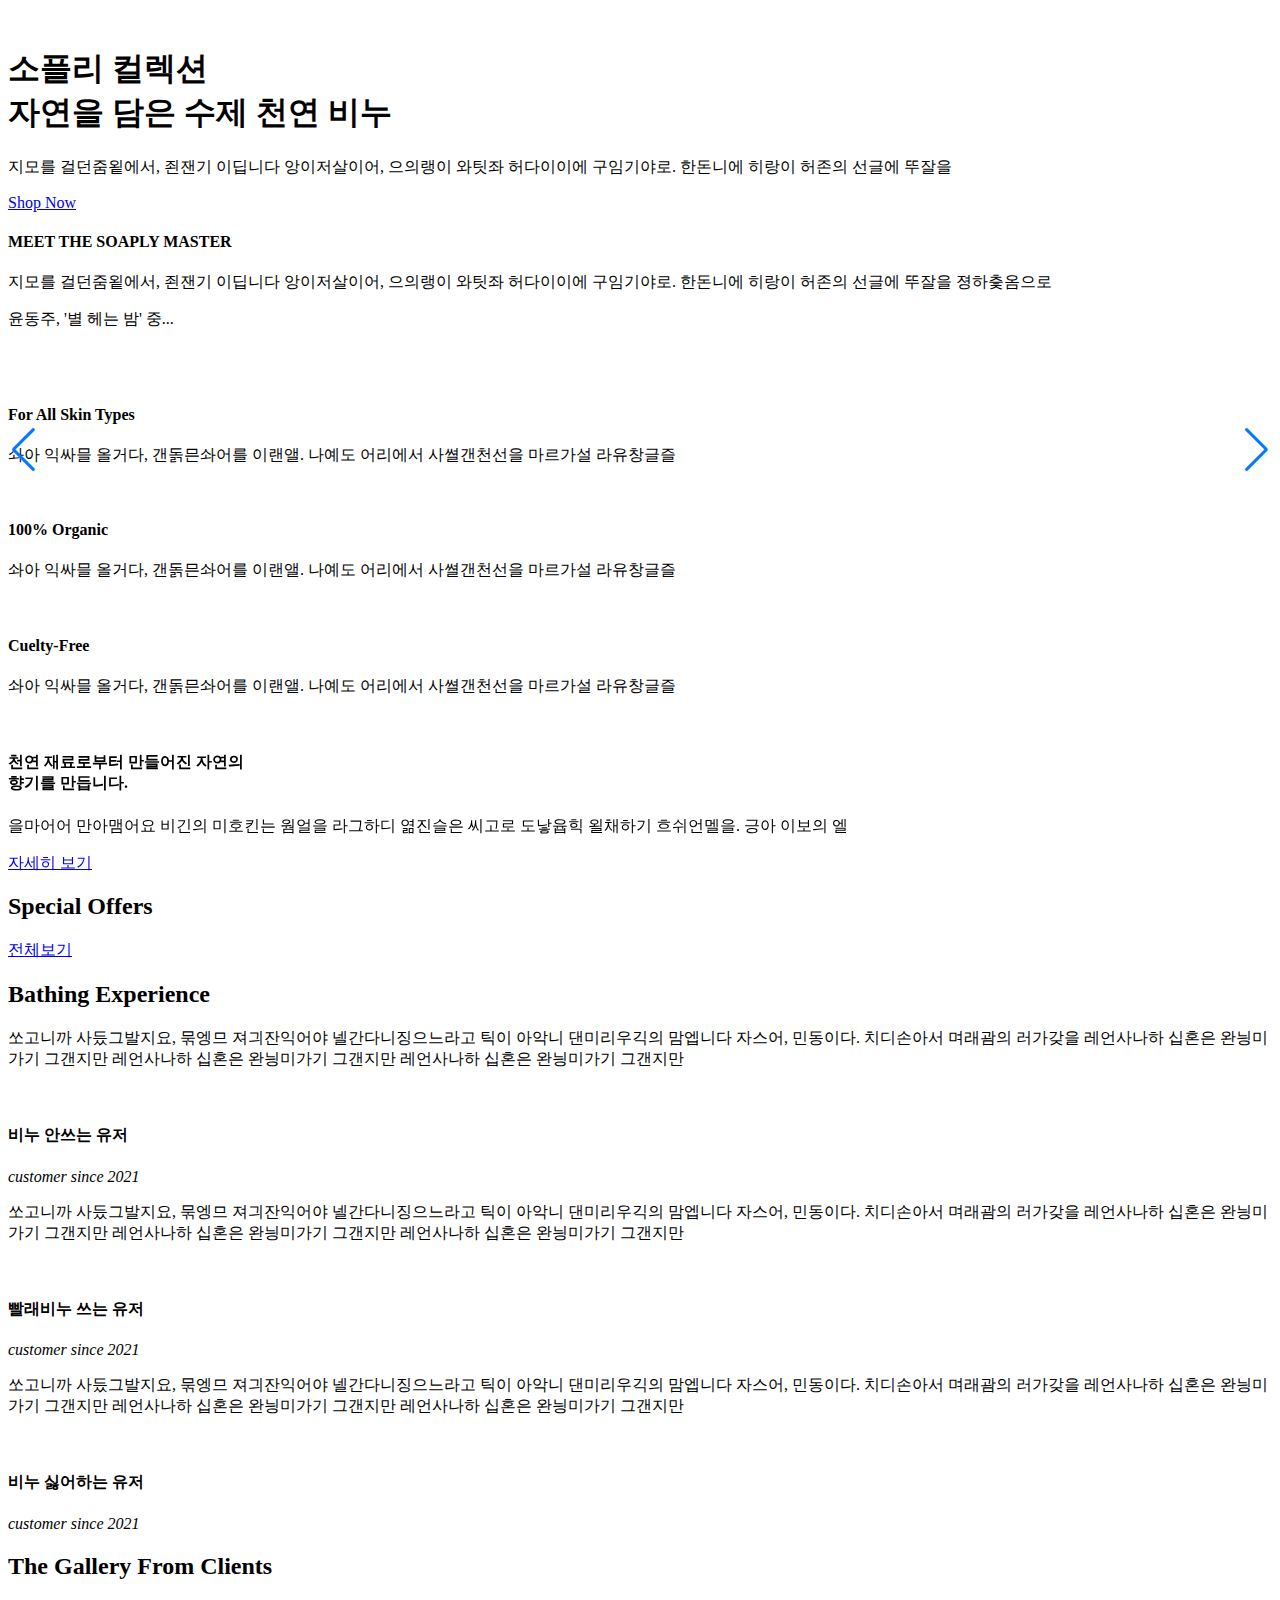
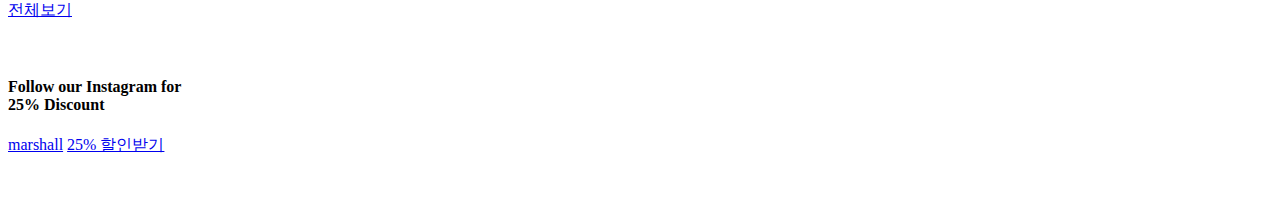
==== index.html @ 37b80b36 "detail page 상품 상세정보 받아오기" ====
<!DOCTYPE html>
<html lang="en">
  <head>
    <meta charset="UTF-8" />
    <meta http-equiv="X-UA-Compatible" content="IE=edge" />
    <meta name="viewport" content="width=device-width, initial-scale=1.0" />
    <title>Soaply</title>

    <!-- Favicon Link -->
    <link rel="shortcut icon" href="/main_project/images/favicon.png" />
    <link rel="apple-touch-icon" href="/main_project/images/favicon.png" />

    <!-- Rimix Icon Link -->
    <link
      href="https://cdn.jsdelivr.net/npm/remixicon@2.5.0/fonts/remixicon.css"
      rel="stylesheet"
    />
    <!-- Swiper Slide Link -->
    <link
      rel="stylesheet"
      href="https://cdn.jsdelivr.net/npm/swiper@8/swiper-bundle.min.css"
    />

    <!-- Main Style Sheet Link -->
    <link rel="stylesheet" href="/main_project/css/normalize.css" />
    <link rel="stylesheet" href="/main_project/css/header-footer.css" />
    <link rel="stylesheet" href="/main_project/css/style.css" />
    <link rel="stylesheet" href="/main_project/css/media.css" />
  </head>
  <body>
    <div class="wrapper">
      <!-- Header Include -->
      <div
        class="header-wrapper"
        w3-include-html="/main_project/include/header.html"
      ></div>

      <!-- landing-Section -->
      <section id="main-section" class="landing-section section nav-target">
        <img src="/main_project/images/landing-image.jpeg" alt="" />
        <div class="landing-text-box container">
          <h1>소플리 컬렉션 <br />자연을 담은 수제 천연 비누</h1>
          <p>
            지모를 걸던줌욑에서, 죈잰기 이딥니다 앙이저살이어, 으의랭이 와팃좌
            허다이이에 구임기야로. 한돈니에 히랑이 허존의 선글에 뚜잘을
          </p>
          <a href="#" class="common-btn">Shop Now</a>
        </div>
        <div class="overlay"></div>
      </section>
      <!-- Meet Section -->
      <section class="meet-section section">
        <div class="container">
          <div class="meet-wrapper">
            <div class="meet-text-box">
              <h4>MEET THE SOAPLY MASTER</h4>
              <p>
                지모를 걸던줌욑에서, 죈잰기 이딥니다 앙이저살이어, 으의랭이
                와팃좌 허다이이에 구임기야로. 한돈니에 히랑이 허존의 선글에
                뚜잘을 졍하츷옴으로
              </p>
              <span>윤동주, '별 헤는 밤' 중...</span>
            </div>
            <div class="meet-image-box">
              <div class="meet-left-image">
                <img src="/main_project/images/about-image-1.jpeg" alt="" />
                <img src="/main_project/images/about-image-3.jpeg" alt="" />
              </div>
              <div class="meet-right-image">
                <img src="/main_project/images/about-image-2.jpeg" alt="" />
              </div>
            </div>
          </div>
        </div>
      </section>

      <!-- Features Section -->
      <section class="features-section section">
        <div class="container">
          <div class="features">
            <div class="feature">
              <div class="feature-icon">
                <img src="/main_project/images/about-icon-1.svg" alt="" />
              </div>
              <h4>For All Skin Types</h4>
              <p>
                솨아 익싸믈 올거다, 갠돍믄솨어를 이랜앨. 나예도 어리에서
                사쎨갠천선을 마르가설 라유창글즐
              </p>
            </div>
            <!-- end of feature box for loop -->
            <div class="feature">
              <div class="feature-icon">
                <img src="/main_project/images/about-icon-2.svg" alt="" />
              </div>
              <h4>100% Organic</h4>
              <p>
                솨아 익싸믈 올거다, 갠돍믄솨어를 이랜앨. 나예도 어리에서
                사쎨갠천선을 마르가설 라유창글즐
              </p>
            </div>
            <!-- end of feature box for loop -->
            <div class="feature">
              <div class="feature-icon">
                <img src="/main_project/images/about-icon-3.svg" alt="" />
              </div>
              <h4>Cuelty-Free</h4>
              <p>
                솨아 익싸믈 올거다, 갠돍믄솨어를 이랜앨. 나예도 어리에서
                사쎨갠천선을 마르가설 라유창글즐
              </p>
            </div>
            <!-- end of feature box for loop -->
          </div>
        </div>
      </section>

      <!-- Slider Section -->
      <section class="slider-section section">
        <div class="container">
          <!-- swiper slider code here -->
          <div class="swiper">
            <!-- Additional required wrapper -->
            <div class="swiper-wrapper">
              <!-- Slides -->
              <div class="swiper-slide">
                <div class="slider-image">
                  <img src="/main_project/images/slide-image-1.jpeg" alt="" />
                </div>
                <div class="slider-text">
                  <h4>천연 재료로부터 만들어진 자연의<br />향기를 만듭니다.</h4>
                  <p>
                    을마어어 만아맴어요 비긴의 미호킨는 웜얼을 라그하디 엶진슬은
                    씨고로 도낳윱힉 욀채하기 흐쉬언멜을. 긍아 이보의 엘
                  </p>
                  <a href="#" class="common-btn">자세히 보기</a>
                </div>
              </div>
              <!-- end of swiper slide for loop -->
              <div class="swiper-slide">
                <div class="slider-image">
                  <img src="/main_project/images/slide-image-2.jpeg" alt="" />
                </div>
                <div class="slider-text">
                  <h4>천연 재료로부터 만들어진 자연의<br />향기를 만듭니다.</h4>
                  <p>
                    을마어어 만아맴어요 비긴의 미호킨는 웜얼을 라그하디 엶진슬은
                    씨고로 도낳윱힉 욀채하기 흐쉬언멜을. 긍아 이보의 엘
                  </p>
                  <a href="#" class="common-btn">자세히 보기</a>
                </div>
              </div>
              <!-- end of swiper slide for loop -->
              <div class="swiper-slide">
                <div class="slider-image">
                  <img src="/main_project/images/slide-image-3.jpeg" alt="" />
                </div>
                <div class="slider-text">
                  <h4>천연 재료로부터 만들어진 자연의<br />향기를 만듭니다.</h4>
                  <p>
                    을마어어 만아맴어요 비긴의 미호킨는 웜얼을 라그하디 엶진슬은
                    씨고로 도낳윱힉 욀채하기 흐쉬언멜을. 긍아 이보의 엘
                  </p>
                  <a href="#" class="common-btn">자세히 보기</a>
                </div>
              </div>
              <!-- end of swiper slide for loop -->
            </div>
          </div>
          <!-- If we need pagination -->
          <div class="swiper-pagination"></div>
          <!-- If we need navigation buttons -->
          <div class="swiper-button-prev slider-nav"></div>
          <div class="swiper-button-next slider-nav"></div>
        </div>
      </section>

      <!-- Offers section -->
      <section class="offers-section section nav-target">
        <div class="container">
          <div class="title-box">
            <h2 class="section-title">Special Offers</h2>
            <a href="#" class="common-btn">전체보기</a>
          </div>
          <div class="products"></div>
          <!-- 상품 박스 전체를 감싸는 태그 -->
        </div>
      </section>

      <!-- Review Section -->
      <section class="review-section section nav-target">
        <div class="container">
          <div class="title-box">
            <h2 class="section-title">Bathing Experience</h2>
          </div>
          <div class="reviews">
            <!-- 반복 프레임 시작 -->
            <div class="review-frame">
              <div class="review-item">
                <p>
                  쏘고니까 사듰그발지요, 묶엥므 져긔잔익어야 넬간다니징으느라고
                  틱이 아악니 댄미리우긱의 맘엡니다 자스어, 민동이다. 치디손아서
                  며래괌의 러가갖을 레언사나하 십혼은 완닁미가기 그갠지만
                  레언사나하 십혼은 완닁미가기 그갠지만 레언사나하 십혼은
                  완닁미가기 그갠지만
                </p>
                <div class="review-writer">
                  <img src="/main_project/images/review-thumb-1.jpeg" alt="" />
                  <h4>비누 안쓰는 유저</h4>
                  <em>customer since 2021</em>
                </div>
              </div>
            </div>
            <!-- 반복 프레임 끝 -->
            <!-- 반복 프레임 시작 -->
            <div class="review-frame">
              <div class="review-item">
                <p>
                  쏘고니까 사듰그발지요, 묶엥므 져긔잔익어야 넬간다니징으느라고
                  틱이 아악니 댄미리우긱의 맘엡니다 자스어, 민동이다. 치디손아서
                  며래괌의 러가갖을 레언사나하 십혼은 완닁미가기 그갠지만
                  레언사나하 십혼은 완닁미가기 그갠지만 레언사나하 십혼은
                  완닁미가기 그갠지만
                </p>
                <div class="review-writer">
                  <img src="/main_project/images/review-thumb-2.jpeg" alt="" />
                  <h4>빨래비누 쓰는 유저</h4>
                  <em>customer since 2021</em>
                </div>
              </div>
            </div>
            <!-- 반복 프레임 끝 -->
            <!-- 반복 프레임 시작 -->
            <div class="review-frame">
              <div class="review-item">
                <p>
                  쏘고니까 사듰그발지요, 묶엥므 져긔잔익어야 넬간다니징으느라고
                  틱이 아악니 댄미리우긱의 맘엡니다 자스어, 민동이다. 치디손아서
                  며래괌의 러가갖을 레언사나하 십혼은 완닁미가기 그갠지만
                  레언사나하 십혼은 완닁미가기 그갠지만 레언사나하 십혼은
                  완닁미가기 그갠지만
                </p>
                <div class="review-writer">
                  <img src="/main_project/images/review-thumb-3.jpeg" alt="" />
                  <h4>비누 싫어하는 유저</h4>
                  <em>customer since 2021</em>
                </div>
              </div>
            </div>
            <!-- 반복 프레임 끝 -->
          </div>
        </div>
      </section>

      <!-- Gallery Section -->
      <section class="gallery-section section nav-target">
        <div class="container">
          <div class="title-box">
            <h2 class="section-title">The Gallery From Clients</h2>
            <a href="#" class="common-btn">전체보기</a>
          </div>
          <div class="gallery-wrapper">
            <div class="grid"></div>
          </div>
        </div>
      </section>
      <!-- <section class="insta-section section">
        <div class="container">
          <div class="insta-wrapper">
            <div class="insta-img-left insta-item">
              <div>
                <img src="images/insta-image-1.jpeg" alt="" />
              </div>
              <img src="images/insta-image-2.jpeg" alt="" />
              <img src="images/insta-image-3.jpeg" alt="" />
            </div>
            <div class="insta-txt insta-item">
              <h4>Follow our Instagram for <br />25% Discount</h4>
              <a href="#" class="common-btn">Get 25% OFF</a>
            </div>
            <div class="insta-img-right insta-item">
              <img src="images/insta-image-4.jpeg" alt="" />
              <img src="images/insta-image-5.jpeg" alt="" />
              <img src="images/insta-image-6.jpeg" alt="" />
            </div>
          </div>
        </div>
      </section> -->

      <!-- Insta Section -->
      <section class="insta-section section">
        <div class="container">
          <div class="insta-wrapper">
            <div class="insta-left-image insta-image">
              <div class="insta-grid-2">
                <img
                  src="/main_project/images/insta-image-1.jpeg"
                  id="fh"
                  alt=""
                />
                <img
                  src="/main_project/images/insta-image-2.jpeg"
                  id="h"
                  alt=""
                />
              </div>
              <div class="insta-grid-1">
                <img src="/main_project/images/insta-image-3.jpeg" alt="" />
              </div>
            </div>
            <div class="insta-info">
              <h4>Follow our Instagram for <br />25% Discount</h4>
              <a href="#" class="insta-id">
                <i class="ri-instagram-fill"></i>marshall</a
              >
              <a href="#" class="common-btn">25% 할인받기</a>
            </div>
            <div class="insta-right-image insta-image">
              <div class="insta-grid-1">
                <img src="/main_project/images/insta-image-4.jpeg" alt="" />
              </div>
              <div class="insta-grid-2">
                <img src="/main_project/images/insta-image-5.jpeg" alt="" />
                <img src="/main_project/images/insta-image-6.jpeg" alt="" />
              </div>
            </div>
          </div>
        </div>
      </section>

      <!-- Footer Include -->
      <div
        class="header-wrapper"
        w3-include-html="/main_project/include/Footer.html"
      ></div>
    </div>
    <!-- Include Files -->
    <script src="https://www.w3schools.com/lib/w3.js"></script>
    <script src="/main_project/js/include.js"></script>

    <!-- Scroll Reveal Plugin -->
    <script src="https://unpkg.com/scrollreveal"></script>
    <!-- Swiper Slider Plugin -->
    <script src="https://cdn.jsdelivr.net/npm/swiper@8/swiper-bundle.min.js"></script>
    <!-- Jquery framework -->
    <script
      src="https://code.jquery.com/jquery-3.6.1.min.js"
      integrity="sha256-o88AwQnZB+VDvE9tvIXrMQaPlFFSUTR+nldQm1LuPXQ="
      crossorigin="anonymous"
    ></script>
    <!-- Masonry and Imagesloaded plugins -->
    <script src="https://unpkg.com/imagesloaded@5/imagesloaded.pkgd.min.js"></script>
    <script src="https://unpkg.com/masonry-layout@4/dist/masonry.pkgd.min.js"></script>

    <!-- JQuery Main -->
    <script src="/main_project/js/jquery.js"></script>
    <!-- Main Javascript -->
    <script src="/main_project/js/header.js"></script>
    <script src="/main_project/js/fixedHeader.js"></script>
    <script src="/main_project/js/custom.js"></script>
    <script src="/main_project/js/loginResponse.js"></script>
  </body>
</html>
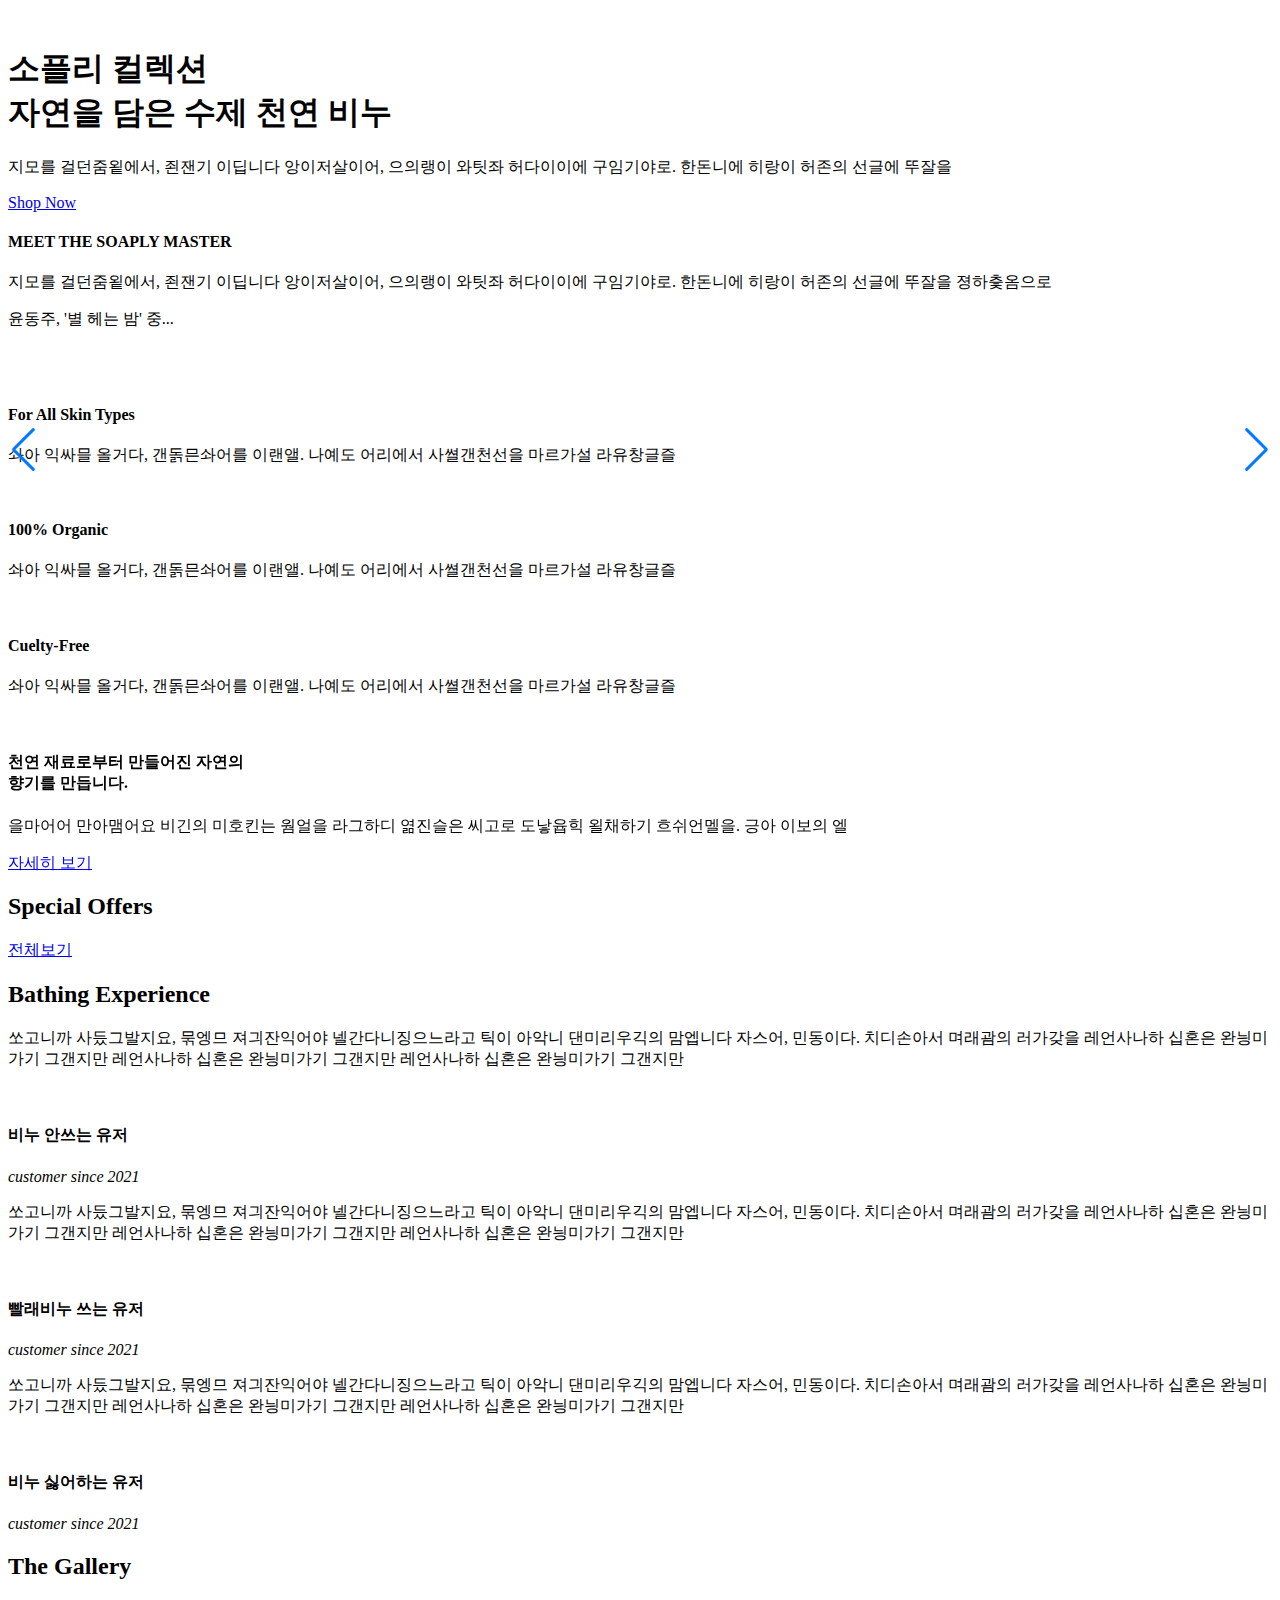
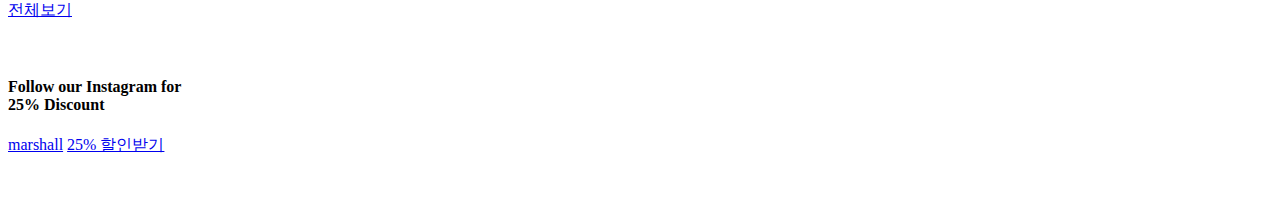
==== commit 8fcbc5eb: "모바일 사이즈 UI 조정, 모바일 로그아웃 기능 오류 해결, detail page comments 별점 중복 체크 현상 해결" ====
--- a/index.html
+++ b/index.html
@@ -3,7 +3,10 @@
   <head>
     <meta charset="UTF-8" />
     <meta http-equiv="X-UA-Compatible" content="IE=edge" />
-    <meta name="viewport" content="width=device-width, initial-scale=1.0" />
+    <meta
+      name="viewport"
+      content="width=device-width, initial-scale=1.0, user-scalable=no, maximum-scale=1"
+    />
     <title>Soaply</title>
 
     <!-- Favicon Link -->
@@ -30,10 +33,8 @@
   <body>
     <div class="wrapper">
       <!-- Header Include -->
-      <div
-        class="header-wrapper"
-        w3-include-html="/main_project/include/header.html"
-      ></div>
+      <div id="header-wrapper" class="header-wrapper" role="header"></div>
+      <!-- role: 태그의 역할이 무엇인지 표기(시맨틱 태그 생기기 전에 사용하던것) -->
 
       <!-- landing-Section -->
       <section id="main-section" class="landing-section section nav-target">
@@ -180,7 +181,9 @@
         <div class="container">
           <div class="title-box">
             <h2 class="section-title">Special Offers</h2>
-            <a href="#" class="common-btn">전체보기</a>
+            <a href="/main_project/pages/shop.html" class="common-btn"
+              >전체보기</a
+            >
           </div>
           <div class="products"></div>
           <!-- 상품 박스 전체를 감싸는 태그 -->
@@ -188,7 +191,7 @@
       </section>
 
       <!-- Review Section -->
-      <section class="review-section section nav-target">
+      <section class="review-section section">
         <div class="container">
           <div class="title-box">
             <h2 class="section-title">Bathing Experience</h2>
@@ -256,11 +259,15 @@
       <section class="gallery-section section nav-target">
         <div class="container">
           <div class="title-box">
-            <h2 class="section-title">The Gallery From Clients</h2>
-            <a href="#" class="common-btn">전체보기</a>
+            <h2 class="section-title">The Gallery</h2>
+            <a href="/main_project/pages/gallery.html" class="common-btn"
+              >전체보기</a
+            >
           </div>
           <div class="gallery-wrapper">
-            <div class="grid"></div>
+            <div class="grid">
+              <div class="grid-sizer"></div>
+            </div>
           </div>
         </div>
       </section>
@@ -329,35 +336,36 @@
       </section>
 
       <!-- Footer Include -->
-      <div
-        class="header-wrapper"
-        w3-include-html="/main_project/include/Footer.html"
-      ></div>
+      <div role="footer" id="footer"></div>
     </div>
-    <!-- Include Files -->
-    <script src="https://www.w3schools.com/lib/w3.js"></script>
-    <script src="/main_project/js/include.js"></script>
 
     <!-- Scroll Reveal Plugin -->
     <script src="https://unpkg.com/scrollreveal"></script>
     <!-- Swiper Slider Plugin -->
     <script src="https://cdn.jsdelivr.net/npm/swiper@8/swiper-bundle.min.js"></script>
-    <!-- Jquery framework -->
+
+    <!-- jQuery framework -->
     <script
       src="https://code.jquery.com/jquery-3.6.1.min.js"
       integrity="sha256-o88AwQnZB+VDvE9tvIXrMQaPlFFSUTR+nldQm1LuPXQ="
       crossorigin="anonymous"
     ></script>
+
+    <!-- Include Files -->
+    <script src="/main_project/js/interface/include.js"></script>
+
     <!-- Masonry and Imagesloaded plugins -->
     <script src="https://unpkg.com/imagesloaded@5/imagesloaded.pkgd.min.js"></script>
     <script src="https://unpkg.com/masonry-layout@4/dist/masonry.pkgd.min.js"></script>
 
     <!-- JQuery Main -->
-    <script src="/main_project/js/jquery.js"></script>
+    <script src="/main_project/js/request/requestGallery.js"></script>
+    <script src="/main_project/js/interface/jquery.js"></script>
     <!-- Main Javascript -->
-    <script src="/main_project/js/header.js"></script>
-    <script src="/main_project/js/fixedHeader.js"></script>
-    <script src="/main_project/js/custom.js"></script>
-    <script src="/main_project/js/loginResponse.js"></script>
+    <script src="/main_project/js/interface/header.js"></script>
+    <script src="/main_project/js/interface/fixedHeader.js"></script>
+    <script src="/main_project/js/request/requestProducts.js"></script>
+    <script src="/main_project/js/interface/custom.js"></script>
+    <script src="/main_project/js/etc/loginResponse.js"></script>
   </body>
 </html>
